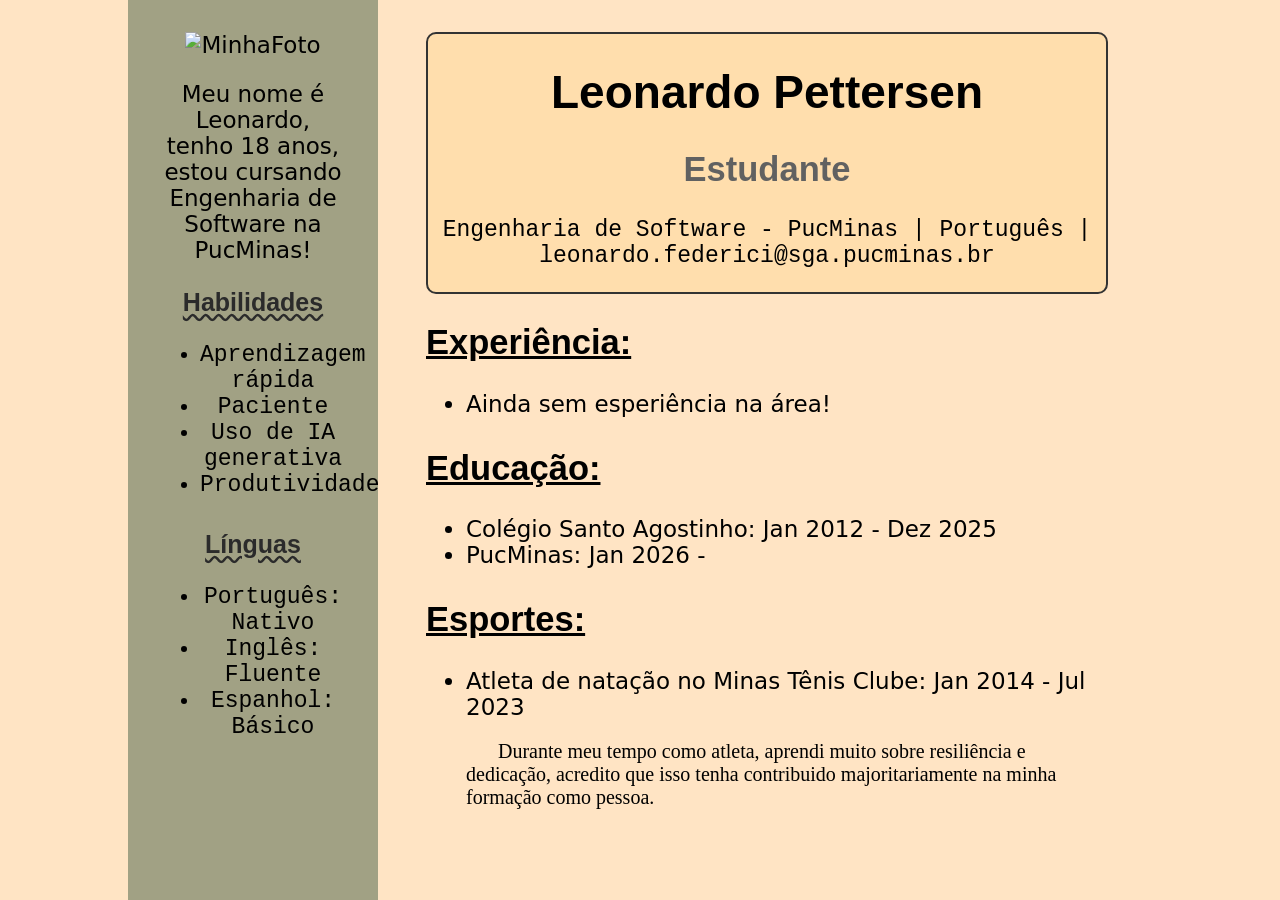
==== public/index.html @ 8700301a "Alterações do site - matrícula: 909985" ====
<!DOCTYPE html>
<html lang="pt BR">
<head>
    <meta charset="UTF-8">
    <title>Curriculum Vitae</title>
    <link rel="stylesheet" href="style.css">
</head>
<body>
    <div class="container">
        <aside class="esquerda">
            <img src="Foto.jpg" alt="MinhaFoto">
            <p>Meu nome é Leonardo, tenho 18 anos, estou cursando Engenharia de Software na PucMinas!</p>
            <section>
                <h3>Habilidades</h3>
                <ul id="listahabilidades">
                    <li>Aprendizagem rápida</li>
                    <li>Paciente</li>
                    <li>Uso de IA generativa</li>
                    <li>Produtividade</li>
            </section>
            <section>
                <h3>Línguas</h3>
                <ul id="listalinguas">
                    <li>Português: Nativo</li>
                    <li>Inglês: Fluente</li>
                    <li>Espanhol: Básico</li>
                </ul>
                </ul>
            </section>
        </aside>

<main class="direita">

    <header>
        <h1 id="meunome">Leonardo Pettersen</h1>
        <h2>Estudante</h2>
        <p>Engenharia de Software - PucMinas | Português | leonardo.federici@sga.pucminas.br</p>
    </header>
    <section>
        <h1>Experiência:</h1>
        <ul>
            <li>Ainda sem esperiência na área!</li>
        </ul>
    </section>
    <section>
        <h1>Educação:</h1>
        <ul>
            <li>Colégio Santo Agostinho: Jan 2012 - Dez 2025</li>
            <li>PucMinas: Jan 2026 - </li>
        </ul>
    </section>
    <section>
        <h1>Esportes:</h1>
        <ul>
            <li>Atleta de natação no Minas Tênis Clube: Jan 2014 - Jul 2023</li>
            <p id="atleta">Durante meu tempo como atleta, aprendi muito sobre resiliência e dedicação, acredito que isso tenha contribuido majoritariamente na minha formação como pessoa.</p>
        </ul>
    </section>

</main>
</body>
---- public/style.css ----
h1 {
font-family: sans-serif;
text-align: left;
text-decoration: underline;
}
h2 {
font-family: sans-serif;
color: #616161;
}
header{
    background-color: navajowhite;
    width: 100%;
    text-align: center;
    font-family: 'Courier New', Courier, monospace;
    border-style: round;
    border: 2px solid #333;
    border-radius: 10px;
}
body{
    background-color: bisque;
    width: 80%;
    text-align: left;
    margin: 0 auto;
    font-family: system-ui, -apple-system, BlinkMacSystemFont, 'Segoe UI', Roboto, Oxygen, Ubuntu, Cantarell, 'Open Sans', 'Helvetica Neue', sans-serif
}
.container {
  display: grid;
  grid-template-columns: 250px 1fr; /* esquerda fixa, direita flexível */
  min-height: 100vh;
}

.esquerda {
  background-color: #A1A184; /* cor bege como no currículo */
  padding: 2rem;
  font-size: 23px;
  text-align: center;
}

.direita {
  background-color: bisque;
  padding: 2rem 3rem;
  font-size: 23px;
}

#meunome {
    text-align: center;
    text-decoration: none;
}

h3 {
    text-align: center;
    font-family: Arial, Helvetica, sans-serif;
    color: #2B2B2B;
    text-decoration: underline;
    text-decoration-style: wavy;
    font-size: 25px;
}

#listahabilidades {
    font-family: 'Courier New', Courier, monospace;
}

#listalinguas {
    font-family: 'Courier New', Courier, monospace;
}

section {
    margin-bottom: 2rem;
}

img {
  width: 200px;
  height: 200px;
  object-fit: cover;
}

#atleta {
    text-indent: 2rem;
    font-family: Cambria, Cochin, Georgia, Times, 'Times New Roman', serif;
    font-size: 20px;
}
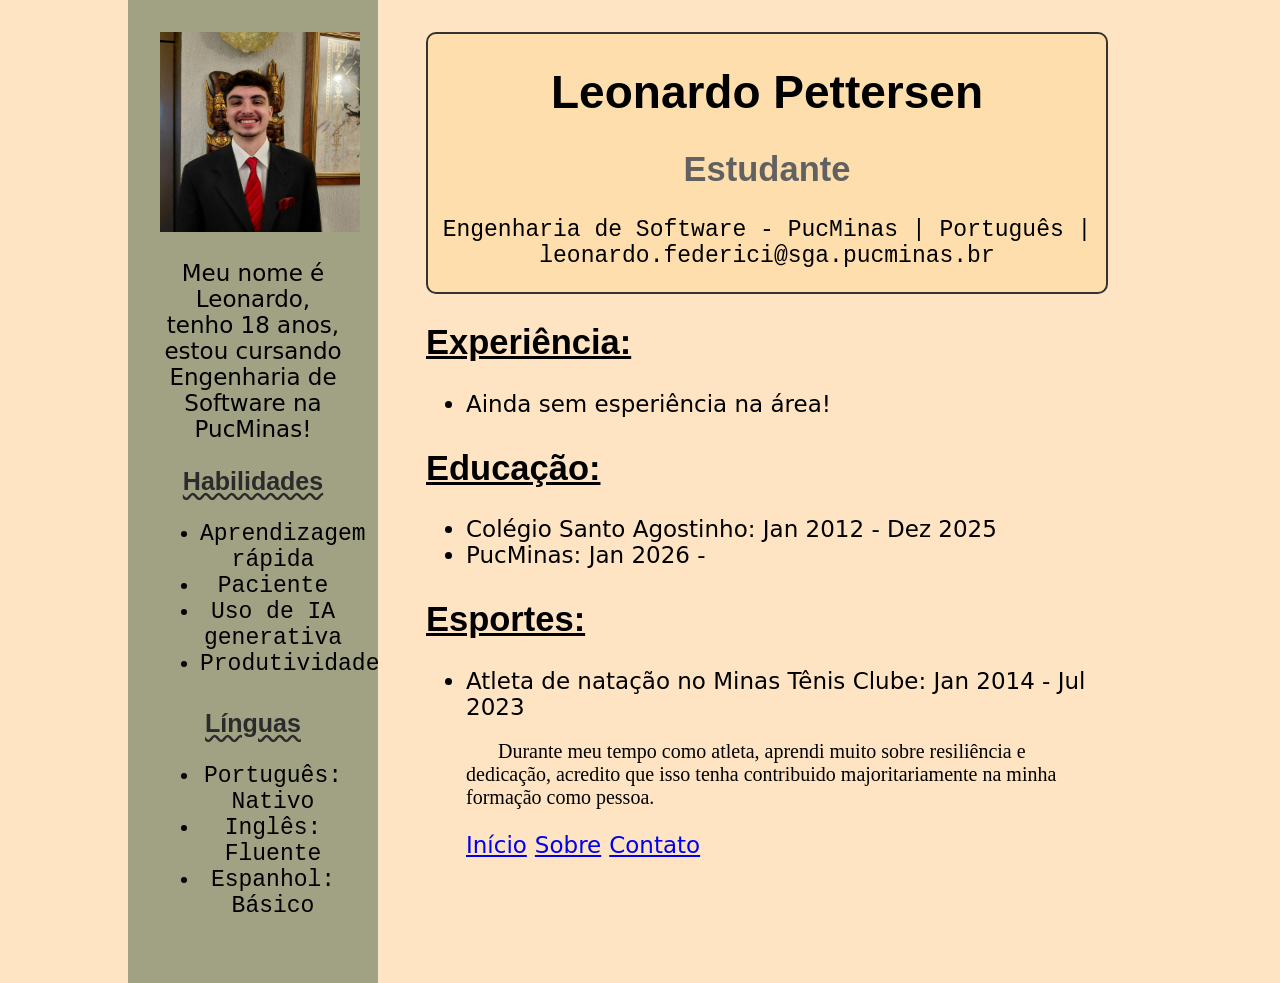
==== commit 6c429894: "atualização no código" ====
--- a/public/index.html
+++ b/public/index.html
@@ -55,6 +55,11 @@
             <li>Atleta de natação no Minas Tênis Clube: Jan 2014 - Jul 2023</li>
             <p id="atleta">Durante meu tempo como atleta, aprendi muito sobre resiliência e dedicação, acredito que isso tenha contribuido majoritariamente na minha formação como pessoa.</p>
         </ul>
+        <ul class="menu">
+            <li><a href="index.html">Início</a></li>
+            <li><a href="sobre.html">Sobre</a></li>
+            <li><a href="contato.html" class="btn-contato">Contato</a></li>
+</ul>
     </section>
 
 </main>
--- a/public/style.css
+++ b/public/style.css
@@ -78,4 +78,9 @@
     text-indent: 2rem;
     font-family: Cambria, Cochin, Georgia, Times, 'Times New Roman', serif;
     font-size: 20px;
+}
+.menu {
+  list-style: none;
+  display: flex;
+  gap: 8px;
 }
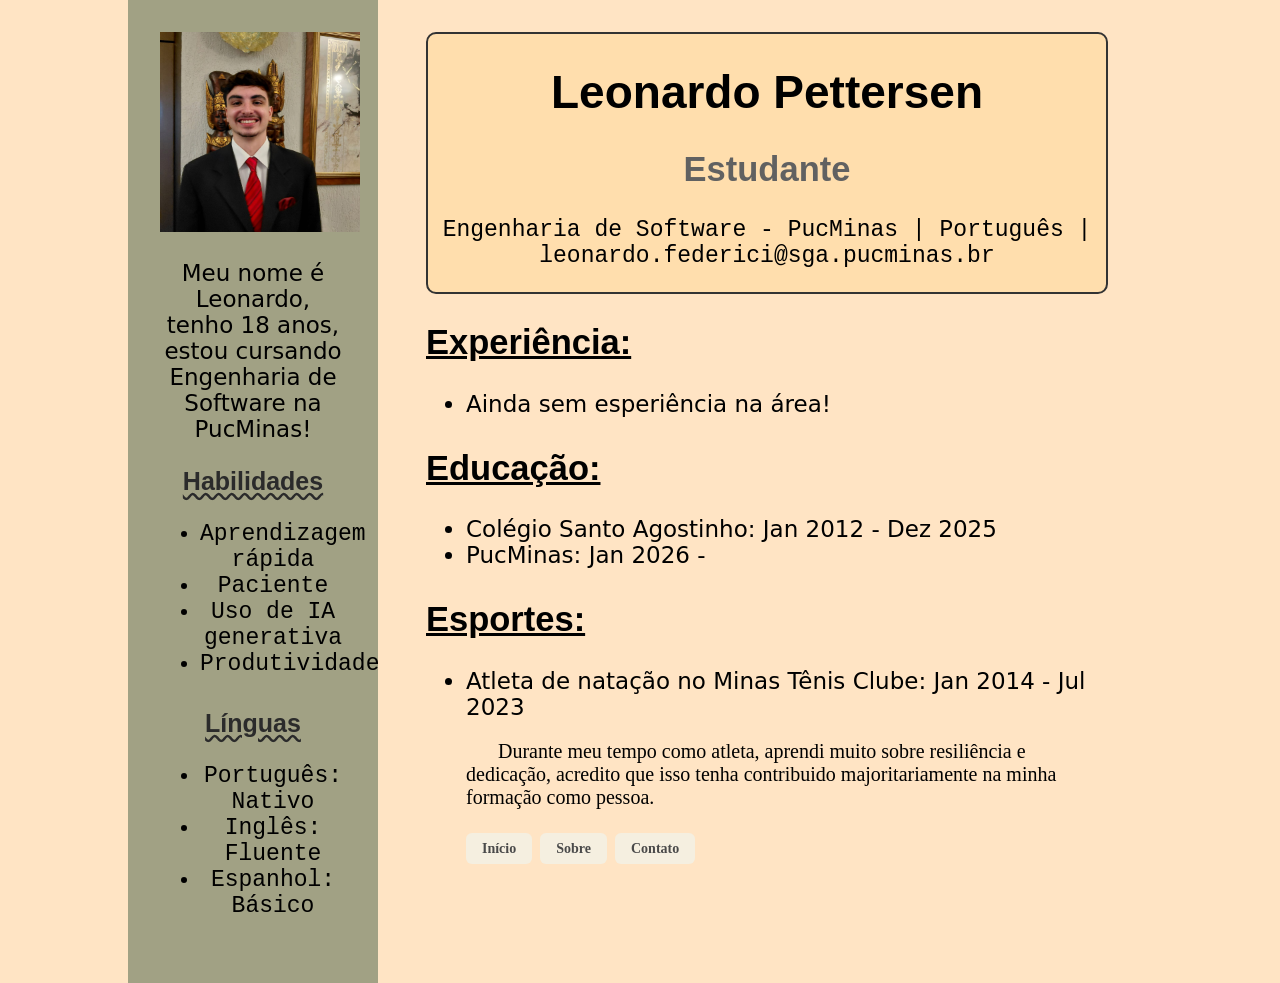
==== commit 8e357e8c: "Atualização no código - Matrícula: 909985" ====
--- a/public/index.html
+++ b/public/index.html
@@ -55,10 +55,10 @@
             <li>Atleta de natação no Minas Tênis Clube: Jan 2014 - Jul 2023</li>
             <p id="atleta">Durante meu tempo como atleta, aprendi muito sobre resiliência e dedicação, acredito que isso tenha contribuido majoritariamente na minha formação como pessoa.</p>
         </ul>
-        <ul class="menu">
-            <li><a href="index.html">Início</a></li>
-            <li><a href="sobre.html">Sobre</a></li>
-            <li><a href="contato.html" class="btn-contato">Contato</a></li>
+       <ul class="menu">
+            <li><a href="index.html" class="btn">Início</a></li>
+            <li><a href="sobre.html" class="btn">Sobre</a></li>
+            <li><a href="contato.html" class="btn btn-contato">Contato</a></li>
 </ul>
     </section>
 
--- a/public/style.css
+++ b/public/style.css
@@ -83,4 +83,16 @@
   list-style: none;
   display: flex;
   gap: 8px;
+}
+
+.btn {
+  background: #f5efe0;
+  color: #4a4a4a;
+  text-decoration: none;
+  font-size: 14px;
+  padding: 8px 16px;
+  border-radius: 6px;
+  font-family: Georgia, serif;
+  transition: background 0.2s;
+  font-weight: bold;
 }
